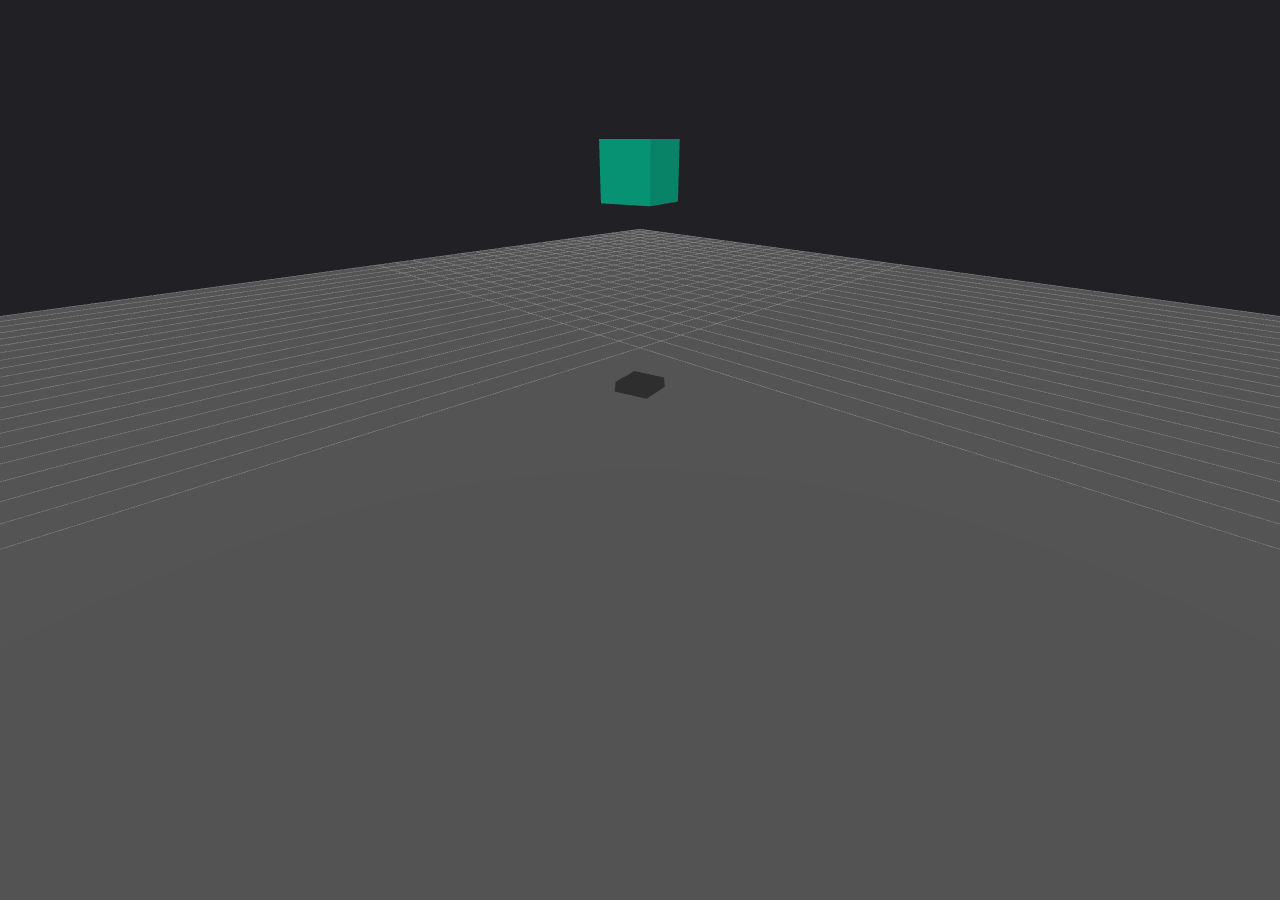
==== index.html @ f3459fff "Base" ====
<!DOCTYPE html>
<html lang="en">
<head>
    <meta charset="UTF-8">
    <title>Final</title>
    <link rel="stylesheet" href="./styles/style.css" />
</head>
<body>
    <canvas id="app"></canvas>

    <script type="module" src="./src/main.js"></script>
</body>
</html>
---- styles/style.css ----
body {
    margin: 0;
    overflow: hidden;
}

canvas {
    display: block;
}
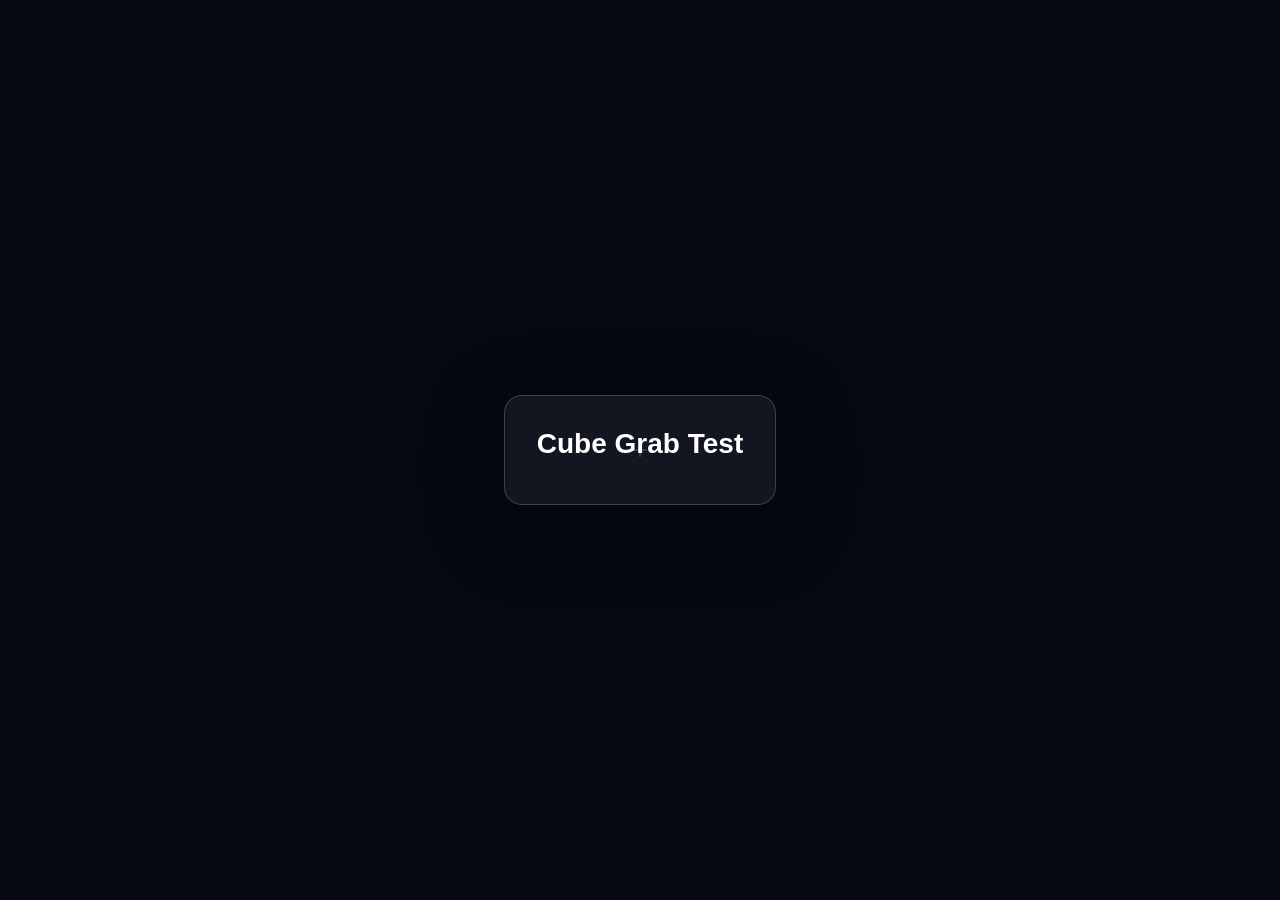
==== commit 5d6d59d0: "Add files via upload" ====
--- a/index.html
+++ b/index.html
@@ -1,13 +1,354 @@
-<!DOCTYPE html>
-<html lang="en">
-<head>
-    <meta charset="UTF-8">
-    <title>Final</title>
-    <link rel="stylesheet" href="./styles/style.css" />
-</head>
-<body>
-    <canvas id="app"></canvas>
-
-    <script type="module" src="./src/main.js"></script>
-</body>
-</html>+<!DOCTYPE html>
+<html lang="en">
+<head>
+  <meta charset="UTF-8" />
+  <meta name="viewport" content="width=device-width, initial-scale=1.0" />
+  <title>Three.js Rapier Cube Grab Game</title>
+  <style>
+    body {
+      margin: 0;
+      overflow: hidden;
+      background: #0b1020;
+      font-family: Arial, sans-serif;
+    }
+
+    canvas {
+      display: block;
+    }
+
+    #overlay {
+      position: fixed;
+      inset: 0;
+      display: flex;
+      align-items: center;
+      justify-content: center;
+      background: rgba(5, 8, 18, 0.82);
+      color: white;
+      z-index: 10;
+      text-align: center;
+      cursor: pointer;
+    }
+
+    #overlay div {
+      max-width: 520px;
+      padding: 32px;
+      border: 1px solid rgba(255, 255, 255, 0.18);
+      border-radius: 18px;
+      background: rgba(255, 255, 255, 0.06);
+      box-shadow: 0 20px 80px rgba(0, 0, 0, 0.45);
+    }
+
+    #overlay h1 {
+      margin: 0 0 12px;
+      font-size: 28px;
+    }
+
+    #overlay p {
+      margin: 8px 0;
+      color: rgba(255, 255, 255, 0.82);
+      line-height: 1.45;
+    }
+
+    #crosshair {
+      position: fixed;
+      left: 50%;
+      top: 50%;
+      width: 14px;
+      height: 14px;
+      transform: translate(-50%, -50%);
+      pointer-events: none;
+      z-index: 5;
+    }
+
+    #crosshair::before,
+    #crosshair::after {
+      content: "";
+      position: absolute;
+      background: rgba(255, 255, 255, 0.85);
+    }
+
+    #crosshair::before {
+      left: 6px;
+      top: 0;
+      width: 2px;
+      height: 14px;
+    }
+
+    #crosshair::after {
+      left: 0;
+      top: 6px;
+      width: 14px;
+      height: 2px;
+    }
+
+    #hud {
+      position: fixed;
+      left: 18px;
+      bottom: 18px;
+      color: rgba(255, 255, 255, 0.8);
+      font-size: 14px;
+      z-index: 6;
+      line-height: 1.5;
+      user-select: none;
+    }
+  </style>
+</head>
+<body>
+  <div id="overlay">
+    <div>
+      <h1>Cube Grab Test</h1>      
+    </div>
+  </div>
+
+  <div id="crosshair"></div>
+  </div>
+
+  <script type="module">
+    import * as THREE from 'https://esm.sh/three@0.165.0';
+    import { PointerLockControls } from 'https://esm.sh/three@0.165.0/examples/jsm/controls/PointerLockControls.js';
+    import RAPIER from 'https://esm.sh/@dimforge/rapier3d-compat';
+
+    await RAPIER.init();
+
+    const scene = new THREE.Scene();
+    scene.background = new THREE.Color(0x0b1020);
+
+    const camera = new THREE.PerspectiveCamera(70, window.innerWidth / window.innerHeight, 0.1, 1000);
+    camera.position.set(0, 2, 7);
+
+    const renderer = new THREE.WebGLRenderer({ antialias: true });
+    renderer.setSize(window.innerWidth, window.innerHeight);
+    renderer.setPixelRatio(Math.min(window.devicePixelRatio, 2));
+    renderer.shadowMap.enabled = true;
+    document.body.appendChild(renderer.domElement);
+
+    const controls = new PointerLockControls(camera, document.body);
+    scene.add(controls.getObject());
+
+    const overlay = document.getElementById('overlay');
+    overlay.addEventListener('click', () => controls.lock());
+
+    controls.addEventListener('lock', () => {
+      overlay.style.display = 'none';
+    });
+
+    controls.addEventListener('unlock', () => {
+      overlay.style.display = 'flex';
+    });
+
+    const ambientLight = new THREE.HemisphereLight(0xffffff, 0x222244, 1.5);
+    scene.add(ambientLight);
+
+    const sun = new THREE.DirectionalLight(0xffffff, 2.2);
+    sun.position.set(6, 10, 4);
+    sun.castShadow = true;
+    sun.shadow.mapSize.set(2048, 2048);
+    scene.add(sun);
+
+    const world = new RAPIER.World({ x: 0, y: -9.81, z: 0 });
+
+    const floorMesh = new THREE.Mesh(
+      new THREE.BoxGeometry(30, 0.4, 30),
+      new THREE.MeshStandardMaterial({ color: 0x26324f, roughness: 0.75 })
+    );
+    floorMesh.position.y = -0.2;
+    floorMesh.receiveShadow = true;
+    scene.add(floorMesh);
+
+    const floorBodyDesc = RAPIER.RigidBodyDesc.fixed().setTranslation(0, -0.2, 0);
+    const floorBody = world.createRigidBody(floorBodyDesc);
+    const floorCollider = RAPIER.ColliderDesc.cuboid(15, 0.2, 15).setFriction(1.0);
+    world.createCollider(floorCollider, floorBody);
+
+    const cubeMesh = new THREE.Mesh(
+      new THREE.BoxGeometry(1, 1, 1),
+      new THREE.MeshStandardMaterial({ color: 0xff8a3d, roughness: 0.48, metalness: 0.08 })
+    );
+    cubeMesh.castShadow = true;
+    scene.add(cubeMesh);
+
+    const cubeBodyDesc = RAPIER.RigidBodyDesc.dynamic()
+      .setTranslation(0, 3, 0)
+      .setLinearDamping(0.35)
+      .setAngularDamping(0.6);
+
+    const cubeBody = world.createRigidBody(cubeBodyDesc);
+    const cubeCollider = RAPIER.ColliderDesc.cuboid(0.5, 0.5, 0.5)
+      .setDensity(1.2)
+      .setRestitution(0.25)
+      .setFriction(0.8);
+    world.createCollider(cubeCollider, cubeBody);
+
+    const backWallMesh = new THREE.Mesh(
+      new THREE.BoxGeometry(30, 5, 0.4),
+      new THREE.MeshStandardMaterial({ color: 0x151d33, roughness: 0.9 })
+    );
+    backWallMesh.position.set(0, 2.3, -10);
+    backWallMesh.receiveShadow = true;
+    scene.add(backWallMesh);
+
+    const wallBodyDesc = RAPIER.RigidBodyDesc.fixed().setTranslation(0, 2.3, -10);
+    const wallBody = world.createRigidBody(wallBodyDesc);
+    world.createCollider(RAPIER.ColliderDesc.cuboid(15, 2.5, 0.2).setFriction(0.8), wallBody);
+
+    const keys = {
+      forward: false,
+      backward: false,
+      left: false,
+      right: false
+    };
+
+    document.addEventListener('keydown', (event) => {
+      if (event.code === 'KeyW') keys.forward = true;
+      if (event.code === 'KeyS') keys.backward = true;
+      if (event.code === 'KeyA') keys.left = true;
+      if (event.code === 'KeyD') keys.right = true;
+    });
+
+    document.addEventListener('keyup', (event) => {
+      if (event.code === 'KeyW') keys.forward = false;
+      if (event.code === 'KeyS') keys.backward = false;
+      if (event.code === 'KeyA') keys.left = false;
+      if (event.code === 'KeyD') keys.right = false;
+    });
+
+    const raycaster = new THREE.Raycaster();
+    const centre = new THREE.Vector2(0, 0);
+    const cameraForward = new THREE.Vector3();
+    const cameraRight = new THREE.Vector3();
+    const moveDirection = new THREE.Vector3();
+    const previousGrabPosition = new THREE.Vector3();
+    const currentGrabPosition = new THREE.Vector3();
+    const grabVelocity = new THREE.Vector3();
+    const targetPosition = new THREE.Vector3();
+
+    let isMouseDown = false;
+    let isGrabbing = false;
+    let grabDistance = 4;
+
+    const maxGrabDistance = 7;
+    const grabPullStrength = 14;
+    const throwStrength = 10;
+
+    document.addEventListener('mousedown', (event) => {
+      if (!controls.isLocked || event.button !== 0) return;
+      isMouseDown = true;
+
+      raycaster.setFromCamera(centre, camera);
+      const hits = raycaster.intersectObject(cubeMesh);
+
+      if (hits.length > 0 && hits[0].distance <= maxGrabDistance) {
+        isGrabbing = true;
+        grabDistance = THREE.MathUtils.clamp(hits[0].distance, 2, maxGrabDistance);
+
+        const position = cubeBody.translation();
+        previousGrabPosition.set(position.x, position.y, position.z);
+        currentGrabPosition.copy(previousGrabPosition);
+
+        cubeBody.setAngvel({ x: 0, y: 0, z: 0 }, true);
+      }
+    });
+
+    document.addEventListener('mouseup', (event) => {
+      if (event.button !== 0) return;
+      isMouseDown = false;
+
+      if (isGrabbing) {
+        camera.getWorldDirection(cameraForward);
+
+        const releaseVelocity = {
+          x: grabVelocity.x + cameraForward.x * throwStrength,
+          y: grabVelocity.y + cameraForward.y * throwStrength + 1.5,
+          z: grabVelocity.z + cameraForward.z * throwStrength
+        };
+
+        cubeBody.setLinvel(releaseVelocity, true);
+        isGrabbing = false;
+      }
+    });
+
+    function updatePlayer(delta) {
+      if (!controls.isLocked) return;
+
+      camera.getWorldDirection(cameraForward);
+      cameraForward.y = 0;
+      cameraForward.normalize();
+
+      cameraRight.crossVectors(cameraForward, camera.up).normalize();
+
+      moveDirection.set(0, 0, 0);
+      if (keys.forward) moveDirection.add(cameraForward);
+      if (keys.backward) moveDirection.sub(cameraForward);
+      if (keys.right) moveDirection.add(cameraRight);
+      if (keys.left) moveDirection.sub(cameraRight);
+
+      if (moveDirection.lengthSq() > 0) {
+        moveDirection.normalize();
+        controls.getObject().position.addScaledVector(moveDirection, delta * 5.5);
+      }
+
+      controls.getObject().position.y = 2;
+    }
+
+    function updateGrab(delta) {
+      if (!isGrabbing || !isMouseDown) return;
+
+      camera.getWorldDirection(cameraForward);
+      targetPosition.copy(camera.position).addScaledVector(cameraForward, grabDistance);
+
+      const cubePosition = cubeBody.translation();
+      currentGrabPosition.set(cubePosition.x, cubePosition.y, cubePosition.z);
+
+      const desiredVelocity = {
+        x: (targetPosition.x - cubePosition.x) * grabPullStrength,
+        y: (targetPosition.y - cubePosition.y) * grabPullStrength,
+        z: (targetPosition.z - cubePosition.z) * grabPullStrength
+      };
+
+      cubeBody.setLinvel(desiredVelocity, true);
+      cubeBody.setAngvel({ x: 0, y: 0, z: 0 }, true);
+
+      grabVelocity.copy(currentGrabPosition).sub(previousGrabPosition).divideScalar(Math.max(delta, 0.001));
+      previousGrabPosition.copy(currentGrabPosition);
+    }
+
+    function syncCubeMesh() {
+      const position = cubeBody.translation();
+      const rotation = cubeBody.rotation();
+
+      cubeMesh.position.set(position.x, position.y, position.z);
+      cubeMesh.quaternion.set(rotation.x, rotation.y, rotation.z, rotation.w);
+    }
+
+    const clock = new THREE.Clock();
+    let physicsAccumulator = 0;
+    const fixedStep = 1 / 60;
+
+    function animate() {
+      requestAnimationFrame(animate);
+
+      const delta = Math.min(clock.getDelta(), 0.05);
+      updatePlayer(delta);
+      updateGrab(delta);
+
+      physicsAccumulator += delta;
+      while (physicsAccumulator >= fixedStep) {
+        world.timestep = fixedStep;
+        world.step();
+        physicsAccumulator -= fixedStep;
+      }
+
+      syncCubeMesh();
+      renderer.render(scene, camera);
+    }
+
+    animate();
+
+    window.addEventListener('resize', () => {
+      camera.aspect = window.innerWidth / window.innerHeight;
+      camera.updateProjectionMatrix();
+      renderer.setSize(window.innerWidth, window.innerHeight);
+    });
+  </script>
+</body>
+</html>
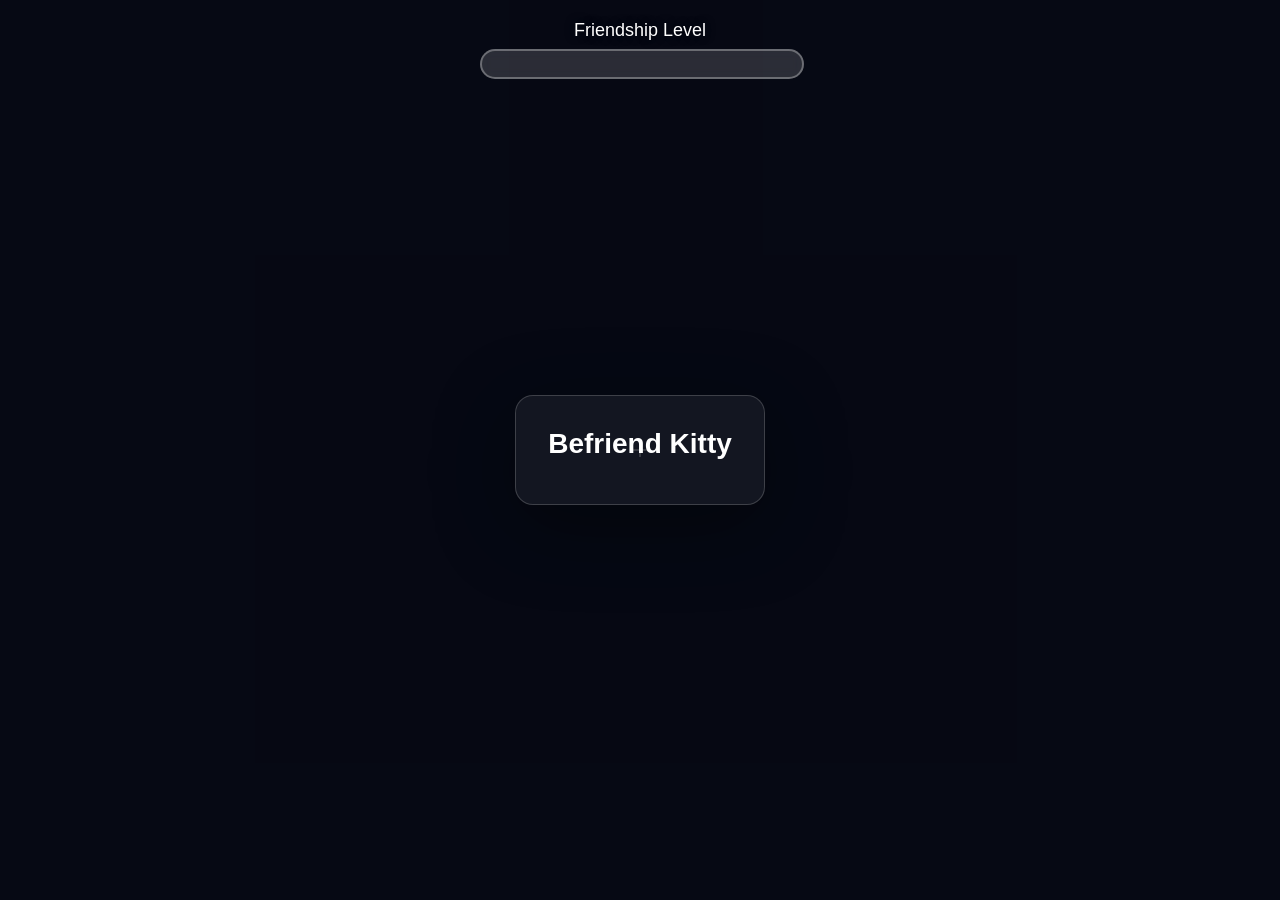
==== commit 90a8e053: "Friendship system working" ====
--- a/index.html
+++ b/index.html
@@ -3,7 +3,10 @@
 <head>
   <meta charset="UTF-8" />
   <meta name="viewport" content="width=device-width, initial-scale=1.0" />
-  <title>Three.js Rapier Cube Grab Game</title>
+
+  <title>Meow</title>
+
+  <link rel="stylesheet" href="./styles/style.css" />
   <style>
     body {
       margin: 0;
@@ -15,6 +18,7 @@
     canvas {
       display: block;
     }
+
 
     #overlay {
       position: fixed;
@@ -94,261 +98,26 @@
   </style>
 </head>
 <body>
-  <div id="overlay">
-    <div>
-      <h1>Cube Grab Test</h1>      
-    </div>
+
+<div id="overlay">
+  <div>
+    <h1>Befriend Kitty</h1>
   </div>
+</div>
 
-  <div id="crosshair"></div>
+<div id="friendship-container">
+  <div id="friendship-label">Friendship Level</div>
+
+  <div id="friendship-bar-bg">
+    <div id="friendship-bar"></div>
   </div>
+</div>
 
-  <script type="module">
-    import * as THREE from 'https://esm.sh/three@0.165.0';
-    import { PointerLockControls } from 'https://esm.sh/three@0.165.0/examples/jsm/controls/PointerLockControls.js';
-    import RAPIER from 'https://esm.sh/@dimforge/rapier3d-compat';
+<div id="crosshair"></div>
 
-    await RAPIER.init();
+<canvas id="app"></canvas>
 
-    const scene = new THREE.Scene();
-    scene.background = new THREE.Color(0x0b1020);
+<script type="module" src="./src/main.js"></script>
 
-    const camera = new THREE.PerspectiveCamera(70, window.innerWidth / window.innerHeight, 0.1, 1000);
-    camera.position.set(0, 2, 7);
-
-    const renderer = new THREE.WebGLRenderer({ antialias: true });
-    renderer.setSize(window.innerWidth, window.innerHeight);
-    renderer.setPixelRatio(Math.min(window.devicePixelRatio, 2));
-    renderer.shadowMap.enabled = true;
-    document.body.appendChild(renderer.domElement);
-
-    const controls = new PointerLockControls(camera, document.body);
-    scene.add(controls.getObject());
-
-    const overlay = document.getElementById('overlay');
-    overlay.addEventListener('click', () => controls.lock());
-
-    controls.addEventListener('lock', () => {
-      overlay.style.display = 'none';
-    });
-
-    controls.addEventListener('unlock', () => {
-      overlay.style.display = 'flex';
-    });
-
-    const ambientLight = new THREE.HemisphereLight(0xffffff, 0x222244, 1.5);
-    scene.add(ambientLight);
-
-    const sun = new THREE.DirectionalLight(0xffffff, 2.2);
-    sun.position.set(6, 10, 4);
-    sun.castShadow = true;
-    sun.shadow.mapSize.set(2048, 2048);
-    scene.add(sun);
-
-    const world = new RAPIER.World({ x: 0, y: -9.81, z: 0 });
-
-    const floorMesh = new THREE.Mesh(
-      new THREE.BoxGeometry(30, 0.4, 30),
-      new THREE.MeshStandardMaterial({ color: 0x26324f, roughness: 0.75 })
-    );
-    floorMesh.position.y = -0.2;
-    floorMesh.receiveShadow = true;
-    scene.add(floorMesh);
-
-    const floorBodyDesc = RAPIER.RigidBodyDesc.fixed().setTranslation(0, -0.2, 0);
-    const floorBody = world.createRigidBody(floorBodyDesc);
-    const floorCollider = RAPIER.ColliderDesc.cuboid(15, 0.2, 15).setFriction(1.0);
-    world.createCollider(floorCollider, floorBody);
-
-    const cubeMesh = new THREE.Mesh(
-      new THREE.BoxGeometry(1, 1, 1),
-      new THREE.MeshStandardMaterial({ color: 0xff8a3d, roughness: 0.48, metalness: 0.08 })
-    );
-    cubeMesh.castShadow = true;
-    scene.add(cubeMesh);
-
-    const cubeBodyDesc = RAPIER.RigidBodyDesc.dynamic()
-      .setTranslation(0, 3, 0)
-      .setLinearDamping(0.35)
-      .setAngularDamping(0.6);
-
-    const cubeBody = world.createRigidBody(cubeBodyDesc);
-    const cubeCollider = RAPIER.ColliderDesc.cuboid(0.5, 0.5, 0.5)
-      .setDensity(1.2)
-      .setRestitution(0.25)
-      .setFriction(0.8);
-    world.createCollider(cubeCollider, cubeBody);
-
-    const backWallMesh = new THREE.Mesh(
-      new THREE.BoxGeometry(30, 5, 0.4),
-      new THREE.MeshStandardMaterial({ color: 0x151d33, roughness: 0.9 })
-    );
-    backWallMesh.position.set(0, 2.3, -10);
-    backWallMesh.receiveShadow = true;
-    scene.add(backWallMesh);
-
-    const wallBodyDesc = RAPIER.RigidBodyDesc.fixed().setTranslation(0, 2.3, -10);
-    const wallBody = world.createRigidBody(wallBodyDesc);
-    world.createCollider(RAPIER.ColliderDesc.cuboid(15, 2.5, 0.2).setFriction(0.8), wallBody);
-
-    const keys = {
-      forward: false,
-      backward: false,
-      left: false,
-      right: false
-    };
-
-    document.addEventListener('keydown', (event) => {
-      if (event.code === 'KeyW') keys.forward = true;
-      if (event.code === 'KeyS') keys.backward = true;
-      if (event.code === 'KeyA') keys.left = true;
-      if (event.code === 'KeyD') keys.right = true;
-    });
-
-    document.addEventListener('keyup', (event) => {
-      if (event.code === 'KeyW') keys.forward = false;
-      if (event.code === 'KeyS') keys.backward = false;
-      if (event.code === 'KeyA') keys.left = false;
-      if (event.code === 'KeyD') keys.right = false;
-    });
-
-    const raycaster = new THREE.Raycaster();
-    const centre = new THREE.Vector2(0, 0);
-    const cameraForward = new THREE.Vector3();
-    const cameraRight = new THREE.Vector3();
-    const moveDirection = new THREE.Vector3();
-    const previousGrabPosition = new THREE.Vector3();
-    const currentGrabPosition = new THREE.Vector3();
-    const grabVelocity = new THREE.Vector3();
-    const targetPosition = new THREE.Vector3();
-
-    let isMouseDown = false;
-    let isGrabbing = false;
-    let grabDistance = 4;
-
-    const maxGrabDistance = 7;
-    const grabPullStrength = 14;
-    const throwStrength = 10;
-
-    document.addEventListener('mousedown', (event) => {
-      if (!controls.isLocked || event.button !== 0) return;
-      isMouseDown = true;
-
-      raycaster.setFromCamera(centre, camera);
-      const hits = raycaster.intersectObject(cubeMesh);
-
-      if (hits.length > 0 && hits[0].distance <= maxGrabDistance) {
-        isGrabbing = true;
-        grabDistance = THREE.MathUtils.clamp(hits[0].distance, 2, maxGrabDistance);
-
-        const position = cubeBody.translation();
-        previousGrabPosition.set(position.x, position.y, position.z);
-        currentGrabPosition.copy(previousGrabPosition);
-
-        cubeBody.setAngvel({ x: 0, y: 0, z: 0 }, true);
-      }
-    });
-
-    document.addEventListener('mouseup', (event) => {
-      if (event.button !== 0) return;
-      isMouseDown = false;
-
-      if (isGrabbing) {
-        camera.getWorldDirection(cameraForward);
-
-        const releaseVelocity = {
-          x: grabVelocity.x + cameraForward.x * throwStrength,
-          y: grabVelocity.y + cameraForward.y * throwStrength + 1.5,
-          z: grabVelocity.z + cameraForward.z * throwStrength
-        };
-
-        cubeBody.setLinvel(releaseVelocity, true);
-        isGrabbing = false;
-      }
-    });
-
-    function updatePlayer(delta) {
-      if (!controls.isLocked) return;
-
-      camera.getWorldDirection(cameraForward);
-      cameraForward.y = 0;
-      cameraForward.normalize();
-
-      cameraRight.crossVectors(cameraForward, camera.up).normalize();
-
-      moveDirection.set(0, 0, 0);
-      if (keys.forward) moveDirection.add(cameraForward);
-      if (keys.backward) moveDirection.sub(cameraForward);
-      if (keys.right) moveDirection.add(cameraRight);
-      if (keys.left) moveDirection.sub(cameraRight);
-
-      if (moveDirection.lengthSq() > 0) {
-        moveDirection.normalize();
-        controls.getObject().position.addScaledVector(moveDirection, delta * 5.5);
-      }
-
-      controls.getObject().position.y = 2;
-    }
-
-    function updateGrab(delta) {
-      if (!isGrabbing || !isMouseDown) return;
-
-      camera.getWorldDirection(cameraForward);
-      targetPosition.copy(camera.position).addScaledVector(cameraForward, grabDistance);
-
-      const cubePosition = cubeBody.translation();
-      currentGrabPosition.set(cubePosition.x, cubePosition.y, cubePosition.z);
-
-      const desiredVelocity = {
-        x: (targetPosition.x - cubePosition.x) * grabPullStrength,
-        y: (targetPosition.y - cubePosition.y) * grabPullStrength,
-        z: (targetPosition.z - cubePosition.z) * grabPullStrength
-      };
-
-      cubeBody.setLinvel(desiredVelocity, true);
-      cubeBody.setAngvel({ x: 0, y: 0, z: 0 }, true);
-
-      grabVelocity.copy(currentGrabPosition).sub(previousGrabPosition).divideScalar(Math.max(delta, 0.001));
-      previousGrabPosition.copy(currentGrabPosition);
-    }
-
-    function syncCubeMesh() {
-      const position = cubeBody.translation();
-      const rotation = cubeBody.rotation();
-
-      cubeMesh.position.set(position.x, position.y, position.z);
-      cubeMesh.quaternion.set(rotation.x, rotation.y, rotation.z, rotation.w);
-    }
-
-    const clock = new THREE.Clock();
-    let physicsAccumulator = 0;
-    const fixedStep = 1 / 60;
-
-    function animate() {
-      requestAnimationFrame(animate);
-
-      const delta = Math.min(clock.getDelta(), 0.05);
-      updatePlayer(delta);
-      updateGrab(delta);
-
-      physicsAccumulator += delta;
-      while (physicsAccumulator >= fixedStep) {
-        world.timestep = fixedStep;
-        world.step();
-        physicsAccumulator -= fixedStep;
-      }
-
-      syncCubeMesh();
-      renderer.render(scene, camera);
-    }
-
-    animate();
-
-    window.addEventListener('resize', () => {
-      camera.aspect = window.innerWidth / window.innerHeight;
-      camera.updateProjectionMatrix();
-      renderer.setSize(window.innerWidth, window.innerHeight);
-    });
-  </script>
 </body>
 </html>
--- a/styles/style.css
+++ b/styles/style.css
@@ -0,0 +1,55 @@
+body {
+    margin: 0;
+    overflow: hidden;
+}
+#friendship-container {
+    position: fixed;
+    top: 20px;
+    left: 50%;
+    transform: translateX(-50%);
+
+    width: 320px;
+
+    z-index: 100;
+
+    user-select: none;
+}
+
+#friendship-label {
+    color: white;
+    font-family: Arial, sans-serif;
+    font-size: 18px;
+    margin-bottom: 8px;
+    text-align: center;
+
+    text-shadow: 0 0 10px rgba(0,0,0,0.6);
+}
+
+#friendship-bar-bg {
+    width: 100%;
+    height: 26px;
+
+    background: rgba(255,255,255,0.15);
+
+    border: 2px solid rgba(255,255,255,0.3);
+
+    border-radius: 999px;
+
+    overflow: hidden;
+
+    backdrop-filter: blur(6px);
+}
+
+#friendship-bar {
+    width: 0%;
+    height: 100%;
+
+    background: linear-gradient(to right, #cff882, #7bcf48);
+
+    transition:
+            width 0.3s ease,
+            background 0.3s ease;
+}
+canvas {
+    display: block;
+}
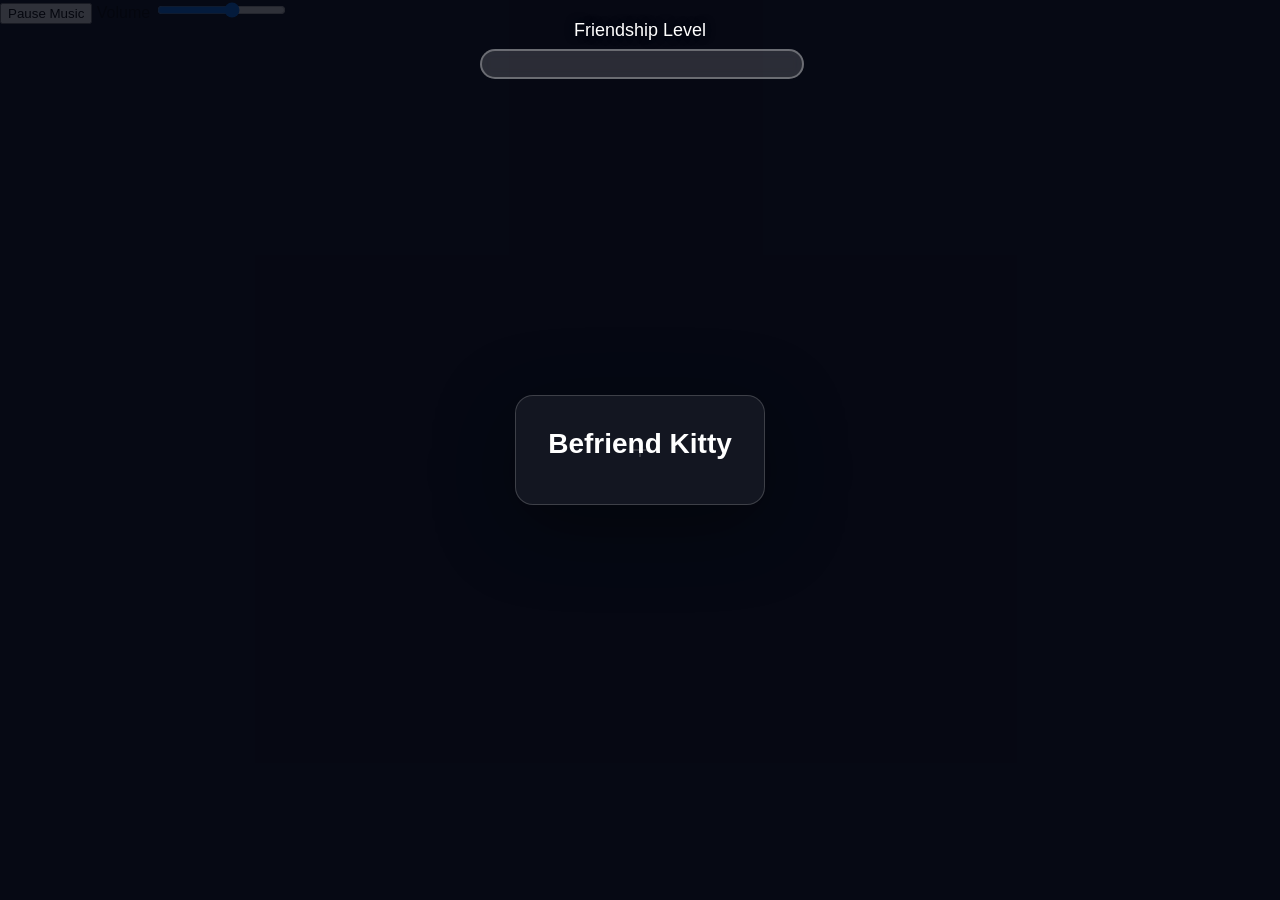
==== commit ffed2f60: "Song file, Cat Throw Sound + -points" ====
--- a/index.html
+++ b/index.html
@@ -1,5 +1,6 @@
 <!DOCTYPE html>
 <html lang="en">
+
 <head>
   <meta charset="UTF-8" />
   <meta name="viewport" content="width=device-width, initial-scale=1.0" />
@@ -97,27 +98,40 @@
     }
   </style>
 </head>
+
 <body>
 
-<div id="overlay">
-  <div>
-    <h1>Befriend Kitty</h1>
+
+  <div id="audio-ui">
+    <button id="music-toggle">Pause Music</button>
+
+    <label>
+      Volume
+      <input id="volume-slider" type="range" min="0" max="1" step="0.01" value="0.6">
+    </label>
   </div>
-</div>
 
-<div id="friendship-container">
-  <div id="friendship-label">Friendship Level</div>
 
-  <div id="friendship-bar-bg">
-    <div id="friendship-bar"></div>
+  <div id="overlay">
+    <div>
+      <h1>Befriend Kitty</h1>
+    </div>
   </div>
-</div>
 
-<div id="crosshair"></div>
+  <div id="friendship-container">
+    <div id="friendship-label">Friendship Level</div>
 
-<canvas id="app"></canvas>
+    <div id="friendship-bar-bg">
+      <div id="friendship-bar"></div>
+    </div>
+  </div>
 
-<script type="module" src="./src/main.js"></script>
+  <div id="crosshair"></div>
+
+  <canvas id="app"></canvas>
+
+  <script type="module" src="./src/main.js"></script>
 
 </body>
-</html>
+
+</html>
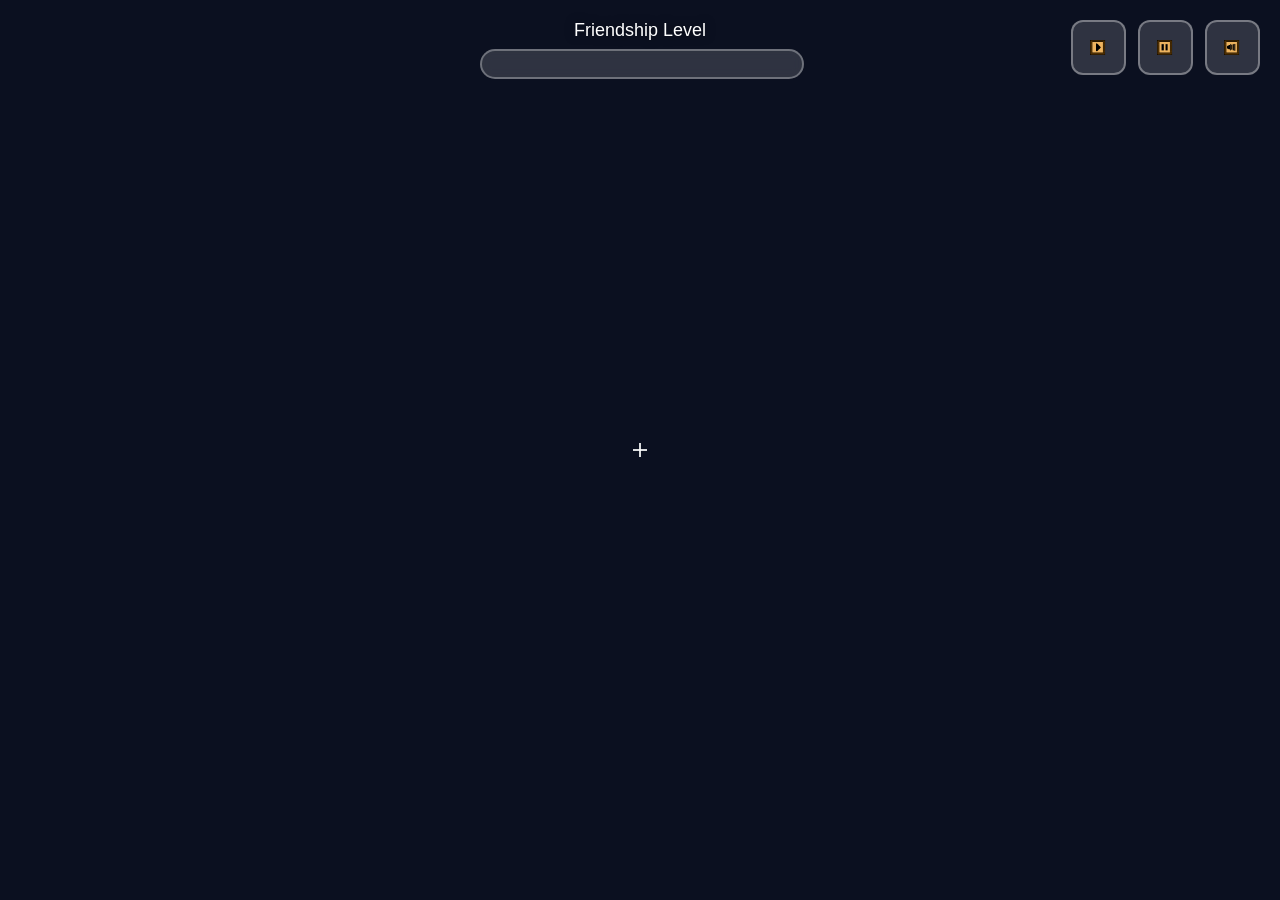
==== commit a3517187: "UI" ====
--- a/index.html
+++ b/index.html
@@ -16,7 +16,10 @@
       font-family: Arial, sans-serif;
     }
 
+
+
     canvas {
+
       display: block;
     }
 
@@ -102,21 +105,21 @@
 <body>
 
 
-  <div id="audio-ui">
-    <button id="music-toggle">Pause Music</button>
+  <div id="top-buttons">
+    <button><img src="./assets/textures/playbutton.png"></button>
+    <button><img src="./assets/textures/pausebutton.png"></button>
 
-    <label>
-      Volume
+    <div id="volume-box">
+      <button id="volume-button">
+        <img src="./assets/textures/volumebutton.png">
+      </button>
+
       <input id="volume-slider" type="range" min="0" max="1" step="0.01" value="0.6">
-    </label>
+    </div>
   </div>
 
 
-  <div id="overlay">
-    <div>
-      <h1>Befriend Kitty</h1>
-    </div>
-  </div>
+
 
   <div id="friendship-container">
     <div id="friendship-label">Friendship Level</div>
--- a/styles/style.css
+++ b/styles/style.css
@@ -2,6 +2,7 @@
     margin: 0;
     overflow: hidden;
 }
+
 #friendship-container {
     position: fixed;
     top: 20px;
@@ -22,16 +23,16 @@
     margin-bottom: 8px;
     text-align: center;
 
-    text-shadow: 0 0 10px rgba(0,0,0,0.6);
+    text-shadow: 0 0 10px rgba(0, 0, 0, 0.6);
 }
 
 #friendship-bar-bg {
     width: 100%;
     height: 26px;
 
-    background: rgba(255,255,255,0.15);
+    background: rgba(255, 255, 255, 0.15);
 
-    border: 2px solid rgba(255,255,255,0.3);
+    border: 2px solid rgba(255, 255, 255, 0.3);
 
     border-radius: 999px;
 
@@ -47,9 +48,60 @@
     background: linear-gradient(to right, #cff882, #7bcf48);
 
     transition:
-            width 0.3s ease,
-            background 0.3s ease;
+        width 0.3s ease,
+        background 0.3s ease;
 }
-canvas {
+
+#top-buttons {
+    position: fixed;
+    top: 20px;
+    right: 20px;
+    display: flex;
+    gap: 12px;
+    z-index: 200;
+}
+
+#friendship-bar {
+    width: 0%;
+    height: 100%;
+
+    background: linear-gradient(to right, #cff882, #7bcf48);
+
+    transition:
+        width 0.3s ease,
+        background 0.3s ease;
+}
+
+#top-buttons {
+    position: fixed;
+    top: 20px;
+    right: 20px;
+    display: flex;
+    gap: 12px;
+    z-index: 200;
+}
+
+#top-buttons button {
+    width: 55px;
+    height: 55px;
+    background: rgba(255, 255, 255, 0.15);
+    border: 2px solid rgba(255, 255, 255, 0.35);
+    border-radius: 12px;
+    cursor: pointer;
+}
+
+#top-buttons img {
+    width: 100%;
+    height: 100%;
+    object-fit: contain;
+}
+
+#volume-slider {
+    display: none;
+    margin-top: 8px;
+    width: 90px;
+}
+
+#volume-slider.show {
     display: block;
 }
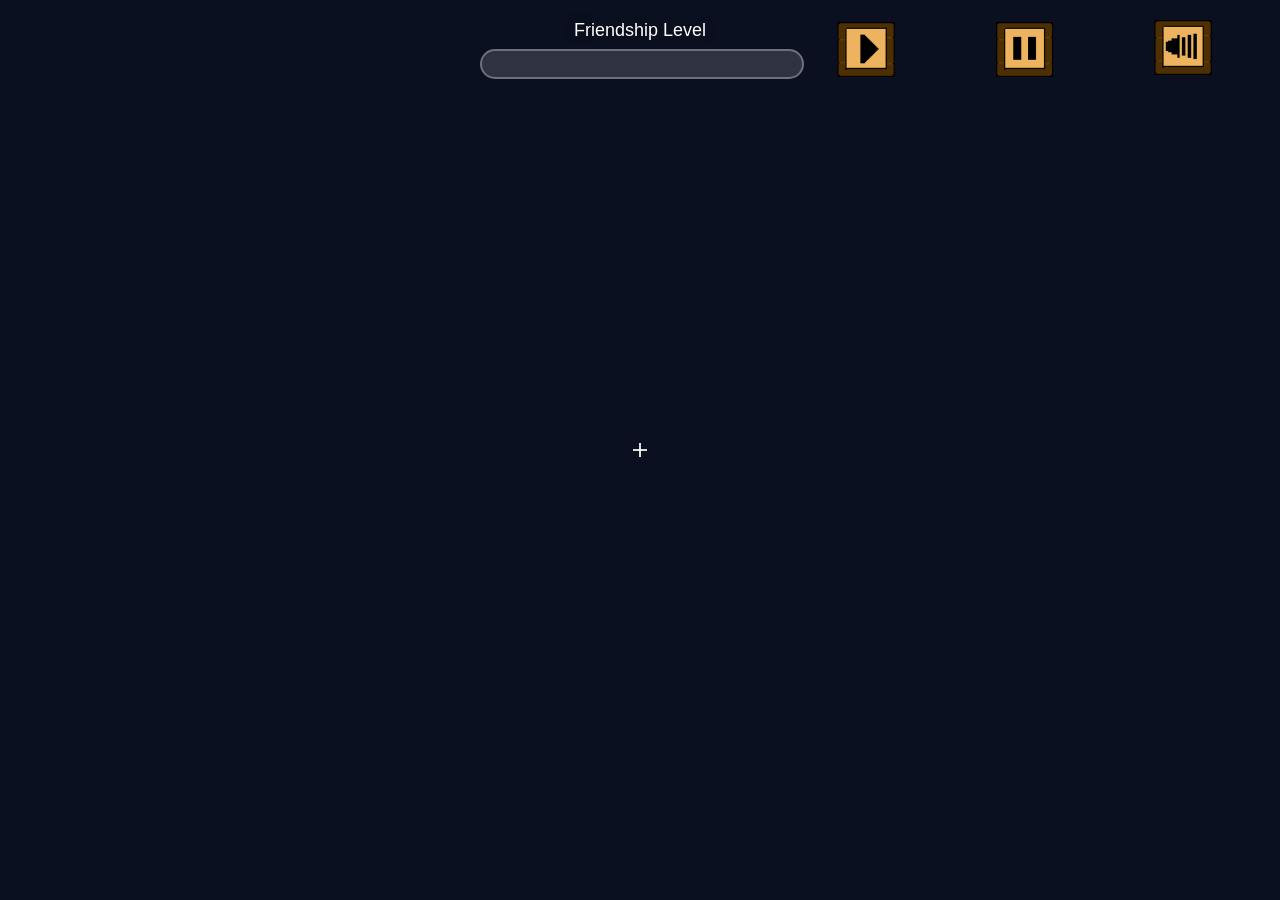
==== commit 0710dc1c: "FIxed Audio , Fixed UI, Added Cat skin options" ====
--- a/index.html
+++ b/index.html
@@ -106,8 +106,8 @@
 
 
   <div id="top-buttons">
-    <button><img src="./assets/textures/playbutton.png"></button>
-    <button><img src="./assets/textures/pausebutton.png"></button>
+    <button id="play-button"><img src="./assets/textures/playbutton.png"></button>
+    <button id="pause-button"><img src="./assets/textures/pausebutton.png"></button>
 
     <div id="volume-box">
       <button id="volume-button">
--- a/styles/style.css
+++ b/styles/style.css
@@ -61,17 +61,6 @@
     z-index: 200;
 }
 
-#friendship-bar {
-    width: 0%;
-    height: 100%;
-
-    background: linear-gradient(to right, #cff882, #7bcf48);
-
-    transition:
-        width 0.3s ease,
-        background 0.3s ease;
-}
-
 #top-buttons {
     position: fixed;
     top: 20px;
@@ -82,18 +71,16 @@
 }
 
 #top-buttons button {
-    width: 55px;
-    height: 55px;
-    background: rgba(255, 255, 255, 0.15);
-    border: 2px solid rgba(255, 255, 255, 0.35);
-    border-radius: 12px;
+    background: none;
+    border: none;
+    padding: 0;
     cursor: pointer;
 }
 
 #top-buttons img {
-    width: 100%;
-    height: 100%;
-    object-fit: contain;
+    height: 55px;
+    width: auto;
+    display: block;
 }
 
 #volume-slider {
